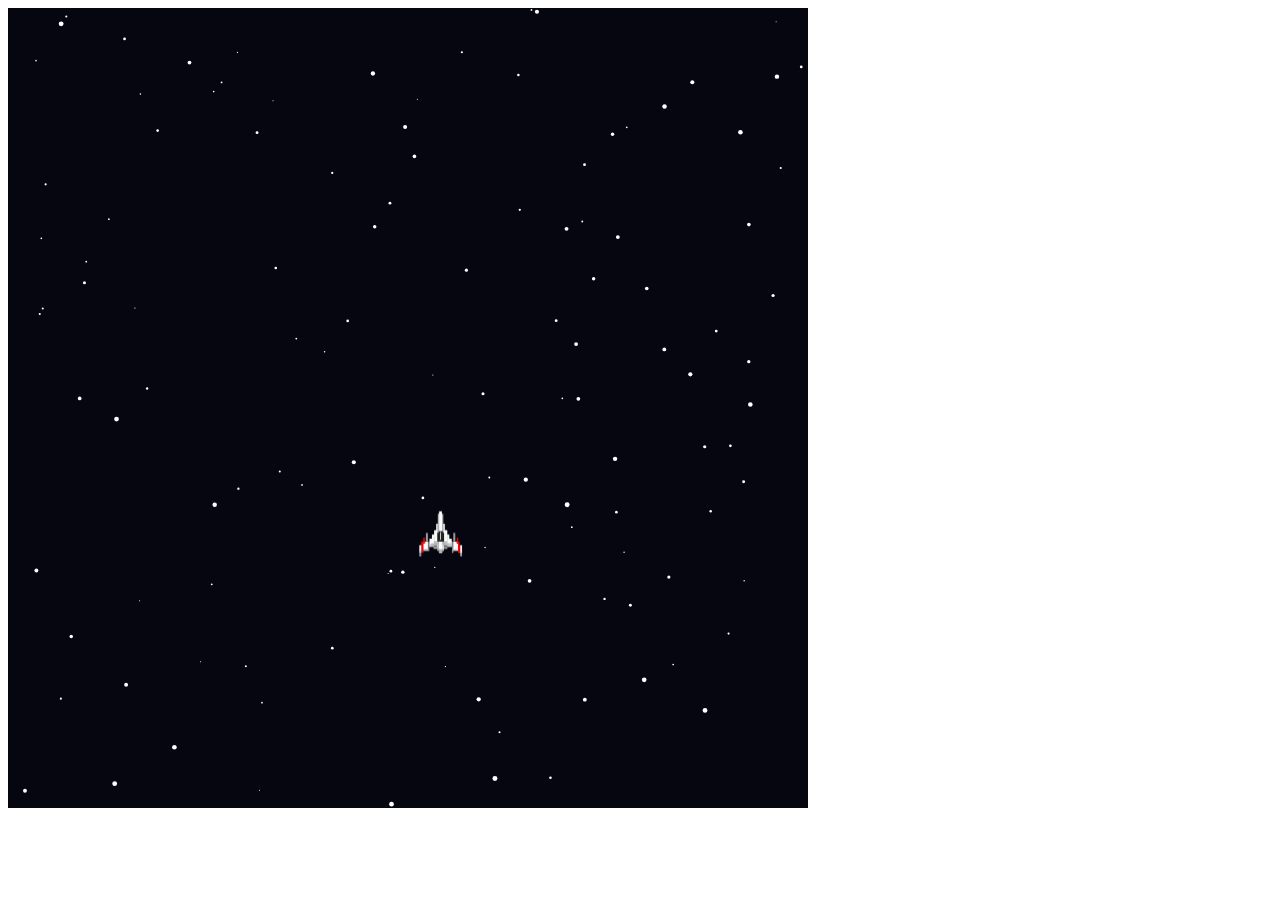
==== index.html @ b080ed41 "primeiro commit do Space Invaders" ====
<!DOCTYPE html>
<html lang="pt-br">
<head>
    <meta charset="UTF-8">
    <meta name="viewport" content="width=device-width, initial-scale=1.0">
    <title>Space invaders</title>
</head>
<body>
    
<canvas id="tela" width="800" height="800"></canvas>
<script src="js/game.js"></script>

</body>
</html>
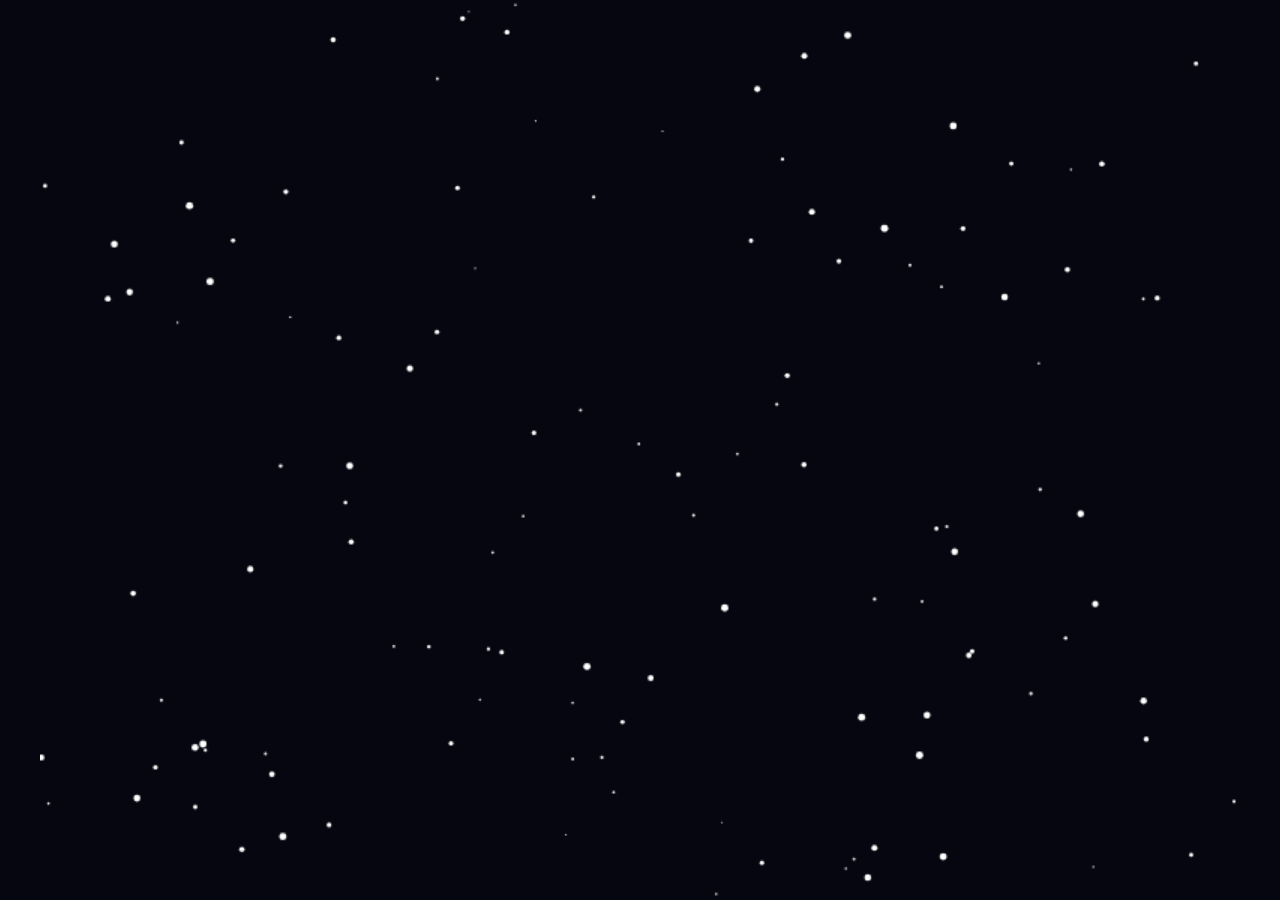
==== commit 9b7a3234: "primeiro commit do Space Invaders" ====
--- a/index.html
+++ b/index.html
@@ -6,9 +6,12 @@
     <title>Space invaders</title>
 </head>
 <body>
-    
-<canvas id="tela" width="800" height="800"></canvas>
-<script src="js/game.js"></script>
+    <canvas id="tela" width="800" height="800"></canvas>
+    <script src="js/game.js"></script>
+    <link rel="stylesheet" href="css/game.css">
+
+
+
 
 </body>
 </html>
--- a/css/game.css
+++ b/css/game.css
@@ -0,0 +1,15 @@
+html, body {
+    margin:0;
+    padding:0;
+    width:100;
+    background: #05060f;
+    overflow: hidden;
+
+}
+
+body {
+    display: flex;
+    justify-content: center;
+    align-items: center;
+    
+}
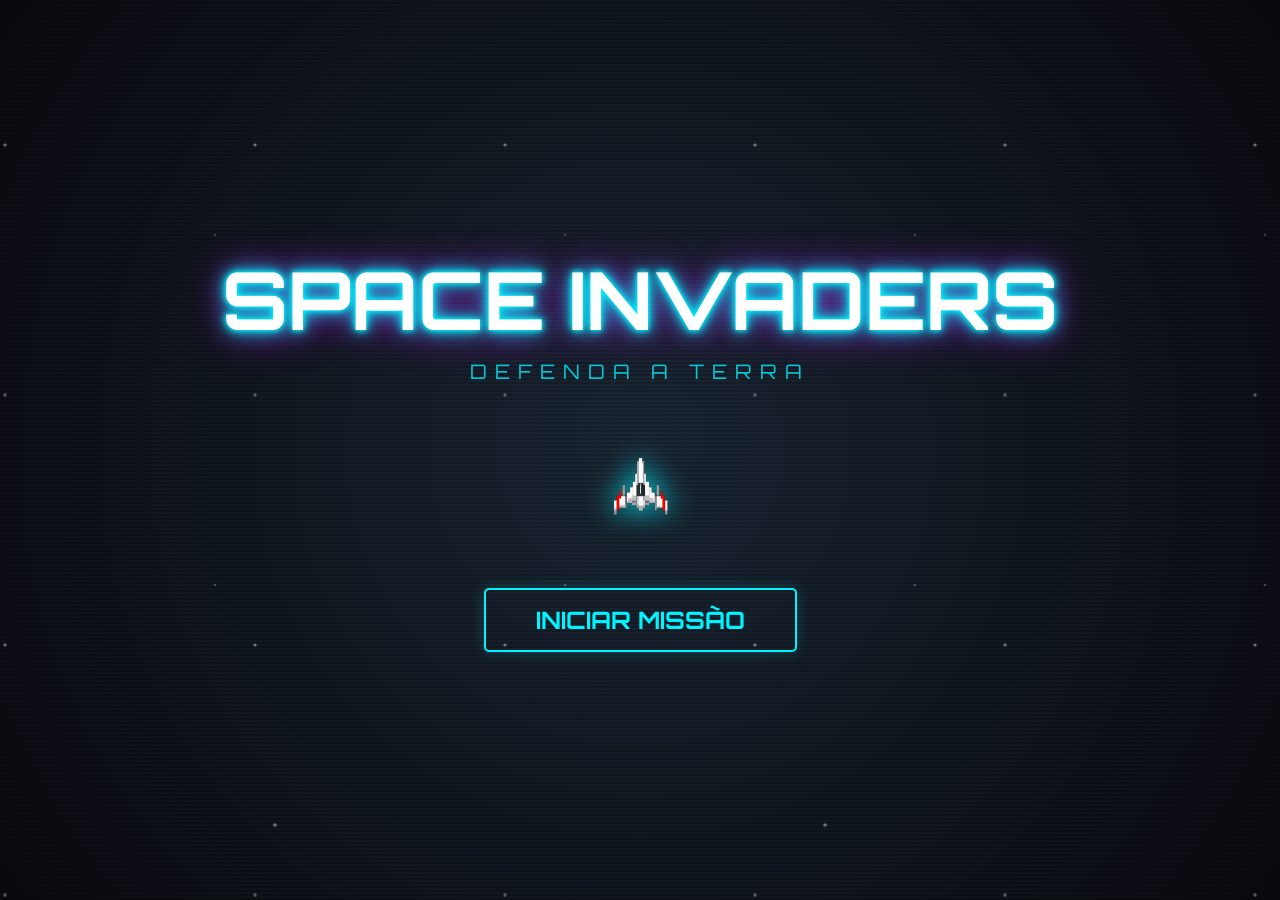
==== commit 6b7c3f95: "Space invaders final" ====
--- a/index.html
+++ b/index.html
@@ -2,16 +2,35 @@
 <html lang="pt-br">
 <head>
     <meta charset="UTF-8">
-    <meta name="viewport" content="width=device-width, initial-scale=1.0">
-    <title>Space invaders</title>
+    <title>Space Invaders</title>
+    <link rel="stylesheet" href="css/game.css">
+    <link href="https://fonts.googleapis.com/css2?family=Orbitron:wght@400;700;900&display=swap" rel="stylesheet">
 </head>
 <body>
-    <canvas id="tela" width="800" height="800"></canvas>
-    <script src="js/game.js"></script>
-    <link rel="stylesheet" href="css/game.css">
 
+<div id="start-screen">
+    <div class="scanlines"></div> <div class="content-wrapper">
+        <h1 class="glitch" data-text="SPACE INVADERS">SPACE INVADERS</h1>
+        <p class="subtitle">DEFENDA A TERRA</p>
+        
+        <div class="ship-decoration">
+            <img src="img/player.png" alt="Nave">
+        </div>
 
+        <button id="startBtn">INICIAR MISSÃO</button>
+    </div>
+</div>
 
+<div id="game-container">
+    <canvas id="tela"></canvas>
+</div>
+
+<script src="js/utils.js"></script>
+<script src="js/player.js"></script>
+<script src="js/bullets.js"></script>
+<script src="js/enemy.js"></script>
+<script src="js/game.js"></script>
+<script src="js/start.js"></script>
 
 </body>
 </html>
--- a/css/game.css
+++ b/css/game.css
@@ -1,15 +1,149 @@
+:root {
+    --neon-blue: #00f3ff;
+    --neon-pink: #bc13fe;
+    --bg-dark: #05060f;
+}
+
 html, body {
-    margin:0;
-    padding:0;
-    width:100;
-    background: #05060f;
+    margin: 0;
+    padding: 0;
+    width: 100%;
+    height: 100%;
+    background: var(--bg-dark);
     overflow: hidden;
-
+    font-family: 'Orbitron', sans-serif;
 }
 
 body {
     display: flex;
+    align-items: center;
+    justify-content: center;
+}
+
+#start-screen {
+    position: fixed;
+    inset: 0;
+    background: radial-gradient(circle at center, #1b2735 0%, #090a0f 100%);
+    display: flex;
+    flex-direction: column;
     justify-content: center;
     align-items: center;
-    
+    z-index: 10;
+    overflow: hidden;
+}
+
+#start-screen::before {
+    content: "";
+    position: absolute;
+    top: 0; left: 0; width: 100%; height: 100%;
+    background-image: 
+        radial-gradient(white, rgba(255,255,255,.2) 2px, transparent 3px),
+        radial-gradient(white, rgba(255,255,255,.15) 1px, transparent 2px),
+        radial-gradient(white, rgba(255,255,255,.1) 2px, transparent 3px);
+    background-size: 550px 550px, 350px 350px, 250px 250px;
+    background-position: 0 0, 40px 60px, 130px 270px;
+    animation: starsMove 60s linear infinite;
+    opacity: 0.6;
+}
+
+@keyframes starsMove {
+    from { transform: translateY(0); }
+    to { transform: translateY(1000px); }
+}
+
+.scanlines {
+    position: absolute;
+    top: 0; left: 0; width: 100%; height: 100%;
+    background: linear-gradient(
+        to bottom,
+        rgba(255,255,255,0),
+        rgba(255,255,255,0) 50%,
+        rgba(0,0,0,0.2) 50%,
+        rgba(0,0,0,0.2)
+    );
+    background-size: 100% 4px;
+    z-index: 5;
+    pointer-events: none;
+}
+
+.content-wrapper {
+    z-index: 6;
+    display: flex;
+    flex-direction: column;
+    align-items: center;
+    gap: 20px;
+}
+
+h1.glitch {
+    font-size: 80px;
+    color: white;
+    text-transform: uppercase;
+    position: relative;
+    text-shadow: 
+        0 0 5px var(--neon-blue),
+        0 0 10px var(--neon-blue),
+        0 0 20px var(--neon-blue),
+        0 0 40px var(--neon-pink);
+    animation: pulseGlow 2s infinite alternate;
+    margin: 0;
+}
+
+@keyframes pulseGlow {
+    from { text-shadow: 0 0 10px var(--neon-blue), 0 0 20px var(--neon-blue); }
+    to { text-shadow: 0 0 20px var(--neon-blue), 0 0 30px var(--neon-pink), 0 0 40px var(--neon-pink); }
+}
+
+.subtitle {
+    color: var(--neon-blue);
+    font-size: 20px;
+    letter-spacing: 8px;
+    margin-top: -10px;
+    opacity: 0.8;
+}
+
+.ship-decoration img {
+    width: 80px;
+    height: 80px;
+    margin: 30px 0;
+    filter: drop-shadow(0 0 15px var(--neon-blue));
+    animation: floatShip 3s ease-in-out infinite;
+}
+
+@keyframes floatShip {
+    0%, 100% { transform: translateY(0); }
+    50% { transform: translateY(-15px); }
+}
+
+#startBtn {
+    padding: 15px 50px;
+    font-size: 24px;
+    font-family: 'Orbitron', sans-serif;
+    font-weight: bold;
+    color: var(--neon-blue);
+    background: transparent;
+    border: 2px solid var(--neon-blue);
+    border-radius: 5px;
+    cursor: pointer;
+    text-transform: uppercase;
+    box-shadow: 0 0 15px rgba(0, 243, 255, 0.2);
+    transition: all 0.3s ease;
+    position: relative;
+    overflow: hidden;
+}
+
+#startBtn:hover {
+    background: var(--neon-blue);
+    color: #000;
+    box-shadow: 0 0 30px var(--neon-blue);
+    transform: scale(1.05);
+}
+
+#startBtn:active {
+    transform: scale(0.95);
+}
+
+#game-container {
+    display: none;
+    box-shadow: 0 0 50px rgba(0,0,0,0.5);
+    border: 2px solid #333;
 }
